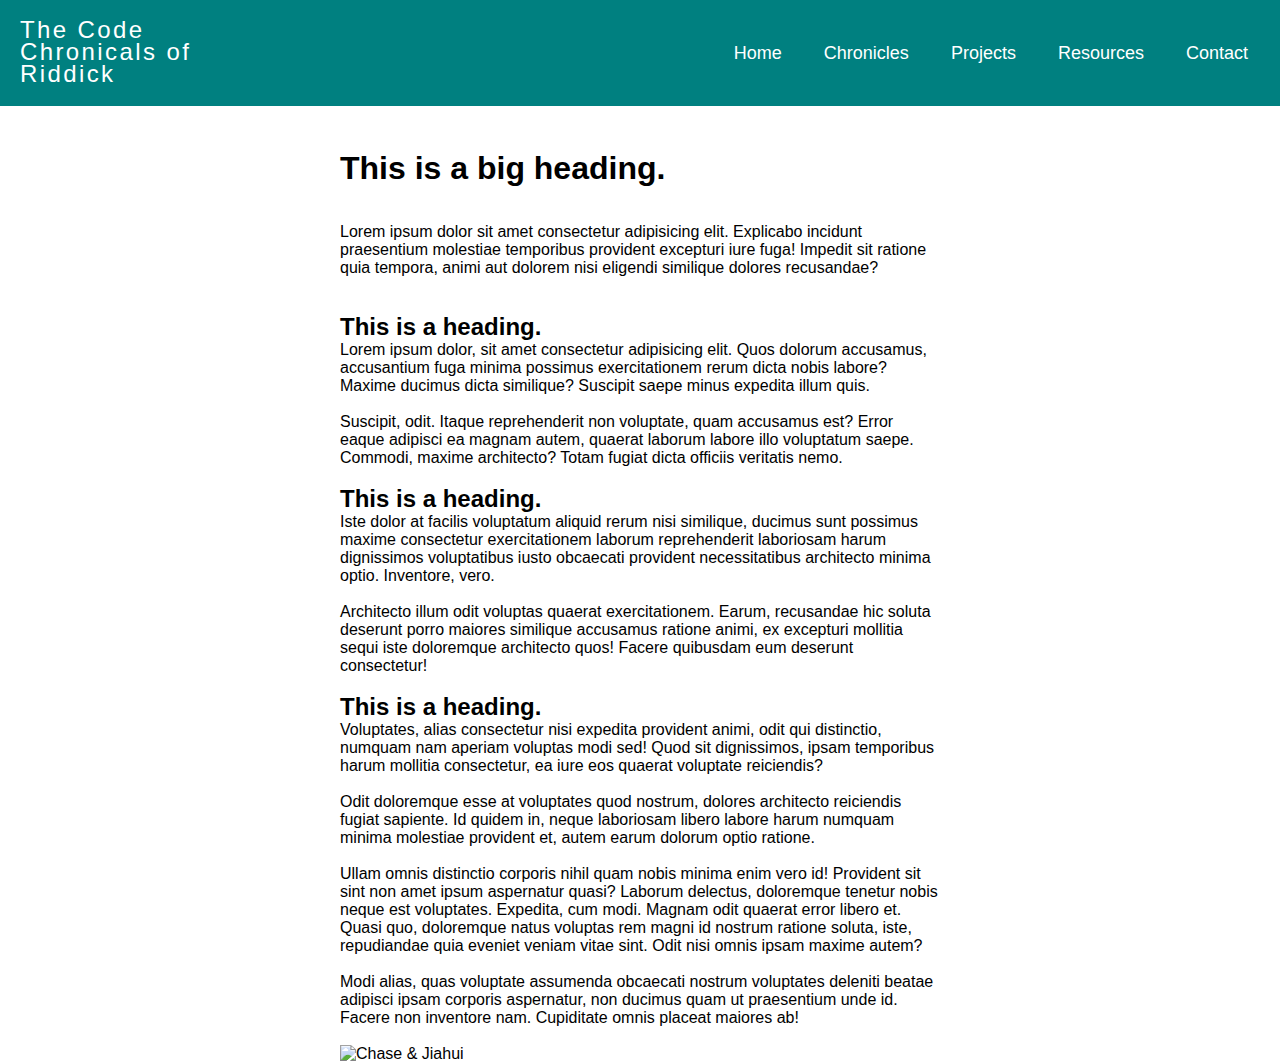
==== index.html @ 2a0e4118 "First Commit" ====
<!DOCTYPE html>
<html lang="en">
<head>
    <meta charset="UTF-8">
    <meta http-equiv="X-UA-Compatible" content="IE=edge">
    <meta name="viewport" content="width=device-width, initial-scale=1.0">
    <link rel="stylesheet" href="styles.css">
    <title>Home</title>
</head>
<body>
    <nav class="navbar">
        <!-- LOGO -->
        <div class="logo"><a href="./index.html">The Code<br> Chronicals of<br> Riddick</a></div>

        <!-- NAVIGATION MENU -->
        <ul class="nav-links">

            <!-- USING CHECKBOX HACK -->
            <input type="checkbox" id="checkbox_toggle">
            <label for="checkbox_toggle" class="hamburger">&#9776;</label>

            <!-- NAVIGATION MENUS -->
            <div class="menu">
            <li><a href="./index.html">Home</a></li>
            <li><a href="./chronicles.html">Chronicles</a></li>
            <li class="services">
                <a href="./projects.html">Projects</a>
                <!-- DROPDOWN MENU -->
                <ul class="dropdown">
                    <li><a href="/">Project 1</a></li>
                    <li><a href="/">Project 2</a></li>
                    <li><a href="/">Project 3</a></li>
                    <li><a href="/">Project 4</a></li>
                    <li><a href="/">Project 5</a></li>
                </ul>
            </li>
            <li><a href="./resources.html">Resources</a></li>
            <li><a href="./contact.html">Contact</a></li>
            </div>
        </ul>
    </nav>

    <div class="main">
    <h1>This is a big heading.</h1>
    <br><br>
    <p>Lorem ipsum dolor sit amet consectetur adipisicing elit. Explicabo incidunt praesentium molestiae temporibus provident excepturi iure fuga! Impedit sit ratione quia tempora, animi aut dolorem nisi eligendi similique dolores recusandae?</p><br><br>

    <h2>This is a heading. </h2>
    <p>
        Lorem ipsum dolor, sit amet consectetur adipisicing elit. Quos dolorum accusamus, accusantium fuga minima possimus exercitationem rerum dicta nobis labore? Maxime ducimus dicta similique? Suscipit saepe minus expedita illum quis.<br><br>

        Suscipit, odit. Itaque reprehenderit non voluptate, quam accusamus est? Error eaque adipisci ea magnam autem, quaerat laborum labore illo voluptatum saepe. Commodi, maxime architecto? Totam fugiat dicta officiis veritatis nemo.<br><br>
    </p>

    <h2>This is a heading. </h2>
    <p>
        Iste dolor at facilis voluptatum aliquid rerum nisi similique, ducimus sunt possimus maxime consectetur exercitationem laborum reprehenderit laboriosam harum dignissimos voluptatibus iusto obcaecati provident necessitatibus architecto minima optio. Inventore, vero. <br><br>

        Architecto illum odit voluptas quaerat exercitationem. Earum, recusandae hic soluta deserunt porro maiores similique accusamus ratione animi, ex excepturi mollitia sequi iste doloremque architecto quos! Facere quibusdam eum deserunt consectetur!<br><br>
    </p>

    <h2>This is a heading. </h2>
    <p>
        Voluptates, alias consectetur nisi expedita provident animi, odit qui distinctio, numquam nam aperiam voluptas modi sed! Quod sit dignissimos, ipsam temporibus harum mollitia consectetur, ea iure eos quaerat voluptate reiciendis?<br><br>

        Odit doloremque esse at voluptates quod nostrum, dolores architecto reiciendis fugiat sapiente. Id quidem in, neque laboriosam libero labore harum numquam minima molestiae provident et, autem earum dolorum optio ratione.<br><br>

        Ullam omnis distinctio corporis nihil quam nobis minima enim vero id! Provident sit sint non amet ipsum aspernatur quasi? Laborum delectus, doloremque tenetur nobis neque est voluptates. Expedita, cum modi.
        Magnam odit quaerat error libero et. Quasi quo, doloremque natus voluptas rem magni id nostrum ratione soluta, iste, repudiandae quia eveniet veniam vitae sint. Odit nisi omnis ipsam maxime autem?<br><br>

        Modi alias, quas voluptate assumenda obcaecati nostrum voluptates deleniti beatae adipisci ipsam corporis aspernatur, non ducimus quam ut praesentium unde id. Facere non inventore nam. Cupiditate omnis placeat maiores ab! <br><br>
    </p>

    <img src="./images/2021-5.jpg" alt="Chase & Jiahui">



</div>

</body>
</html>
---- styles.css ----
/* UTILITIES */
    * {
    margin: 0;
    padding: 0;
    box-sizing: border-box;
   }

   body {
    font-family: 'Gill Sans', 'Gill Sans MT', Calibri, 'Trebuchet MS', sans-serif
   }
   a {
    text-decoration: none;
   }
   li {
    list-style: none;
   }

div.main {
    margin: 150px auto auto auto;
    max-width: 600px;
}

/* NAVBAR STYLING STARTS */
   #checkbox_toggle {
    opacity: 0;
    display: none;
  }
  .navbar {
    display: flex;
    align-items: center;
    justify-content: space-between;
    padding: 20px;
    background-color: teal;
    color: #fff;
    position: fixed;
    top: 0;
    width: 100%;
   }
   .nav-links a {
    color: #fff;
   }
   /* LOGO */
   .logo a {
    font-size: 24px;
    font-family: Phosphate, 'Gill Sans', 'Gill Sans MT', Calibri, 'Trebuchet MS', sans-serif;
    color: #fff;
    letter-spacing: .1em;
    line-height: .8em;
   }

   /* NAVBAR MENU */
   .menu {
    display: flex;
    gap: 1em;
    font-size: 18px;
   }
   .menu li:hover {
    background-color: #4c9e9e;
    border-radius: 5px;
    transition: 0.3s ease;
   }
   .menu li {
    padding: 5px 12px;
   }

/* DROPDOWN MENU */
   .services {
    position: relative;
   }
   .dropdown {
    background-color: rgb(1, 139, 139);
    padding: 1em 0;
    position: absolute; /*WITH RESPECT TO PARENT*/
    display: none;
    border-radius: 8px;
    top: 35px;
   }
   .dropdown li + li {
    margin-top: 10px;
   }
   .dropdown li {
    padding: 0.5em 1em;
    width: 8em;
    text-align: center;
   }
   .dropdown li:hover {
    background-color: #4c9e9e;
   }
   .services:hover .dropdown {
    display: block;
   }


/* RESPONSIVE NAVBAR MENU STARTS*/
    /*HAMBURGER MENU*/
    .hamburger {
    display: none;
    font-size: 24px;
    user-select: none;
    }

/* APPLYING MEDIA QUERIES */
@media (max-width: 600px) {
    .menu {
    display:none;
    position: absolute;
    background-color: red;
    right: 0;
    left: 0;
    text-align: center;
    padding: 16px 0;
    }
    .menu li:hover {
    display: inline-block;
    background-color:#4c9e9e;
    transition: 0.3s ease;
    }
    .menu li + li {
    margin-top: 12px;
    }
    input[type=checkbox]:checked ~ .menu{
    display: block;
    }
    .hamburger {
    display: block;
    }
    .dropdown {
    left: 50%;
    top: 30px;
    transform: translateX(35%);
    }
    .dropdown li:hover {
    background-color: #4c9e9e;
    }
    }

    /* Flexbox Container */
    .container {
        display: flex;
        flex-direction: row;
        flex-wrap: wrap;
        justify-content: center;
        align-items: center;
        padding: 20px;
        width: 100%;
        margin: 10px auto auto auto;
        max-width: 600;
    }

    .container > div {
        width: 33.3%;
        padding: 0 10px  20px 0;
        box-sizing: border-box;
    }

    .container > div img {
        width: 100%;
    }
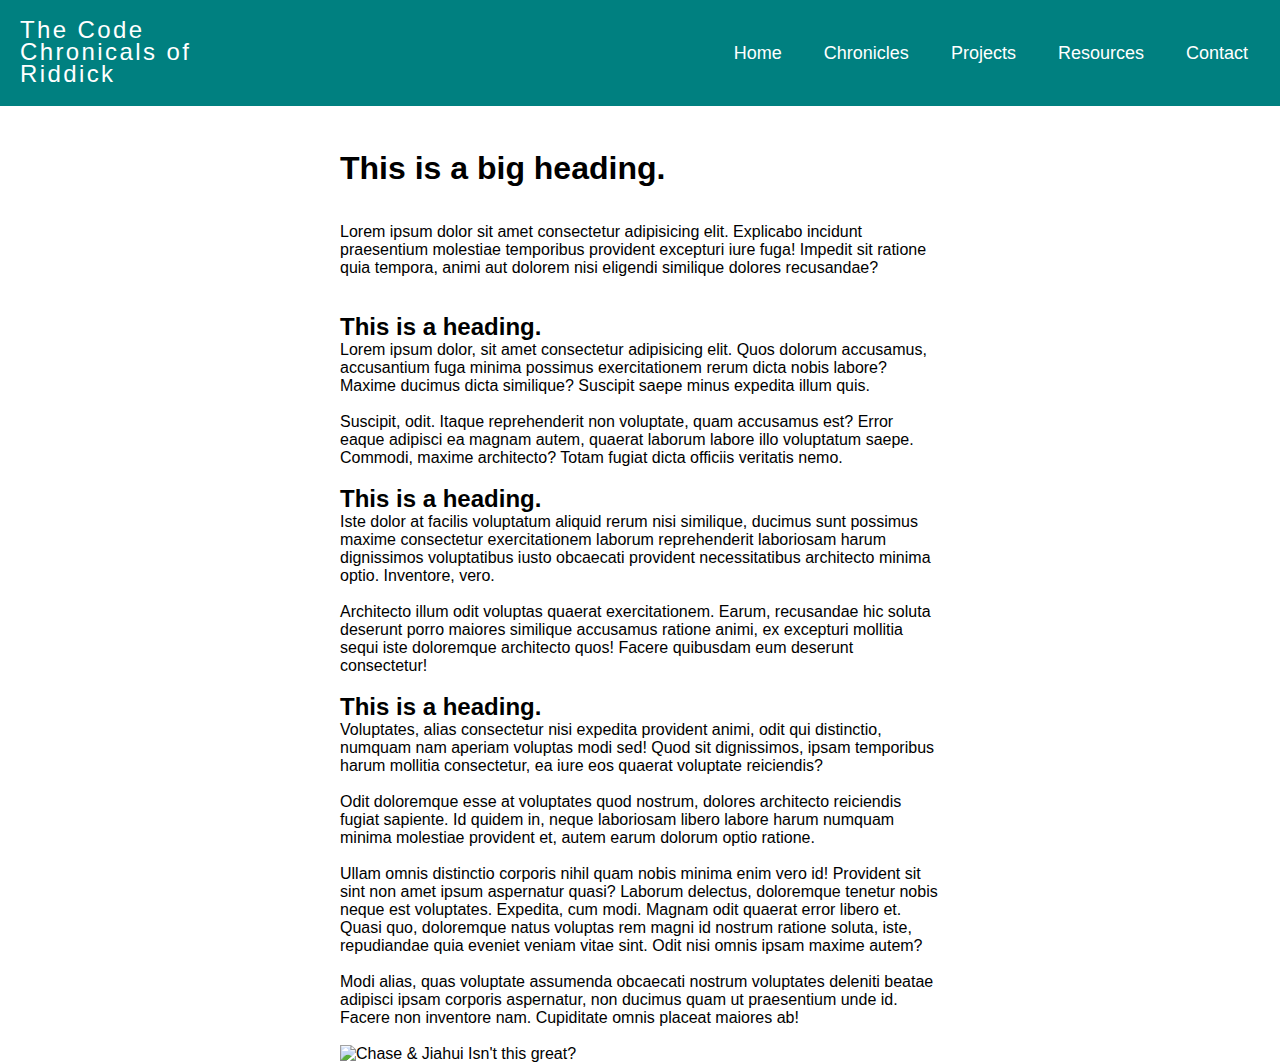
==== commit ad5de3f1: "This is another commit to see if I can get the ssh token working." ====
--- a/index.html
+++ b/index.html
@@ -72,6 +72,7 @@
     </p>
 
     <img src="./images/2021-5.jpg" alt="Chase & Jiahui">
+    Isn't this great?
 
 
 
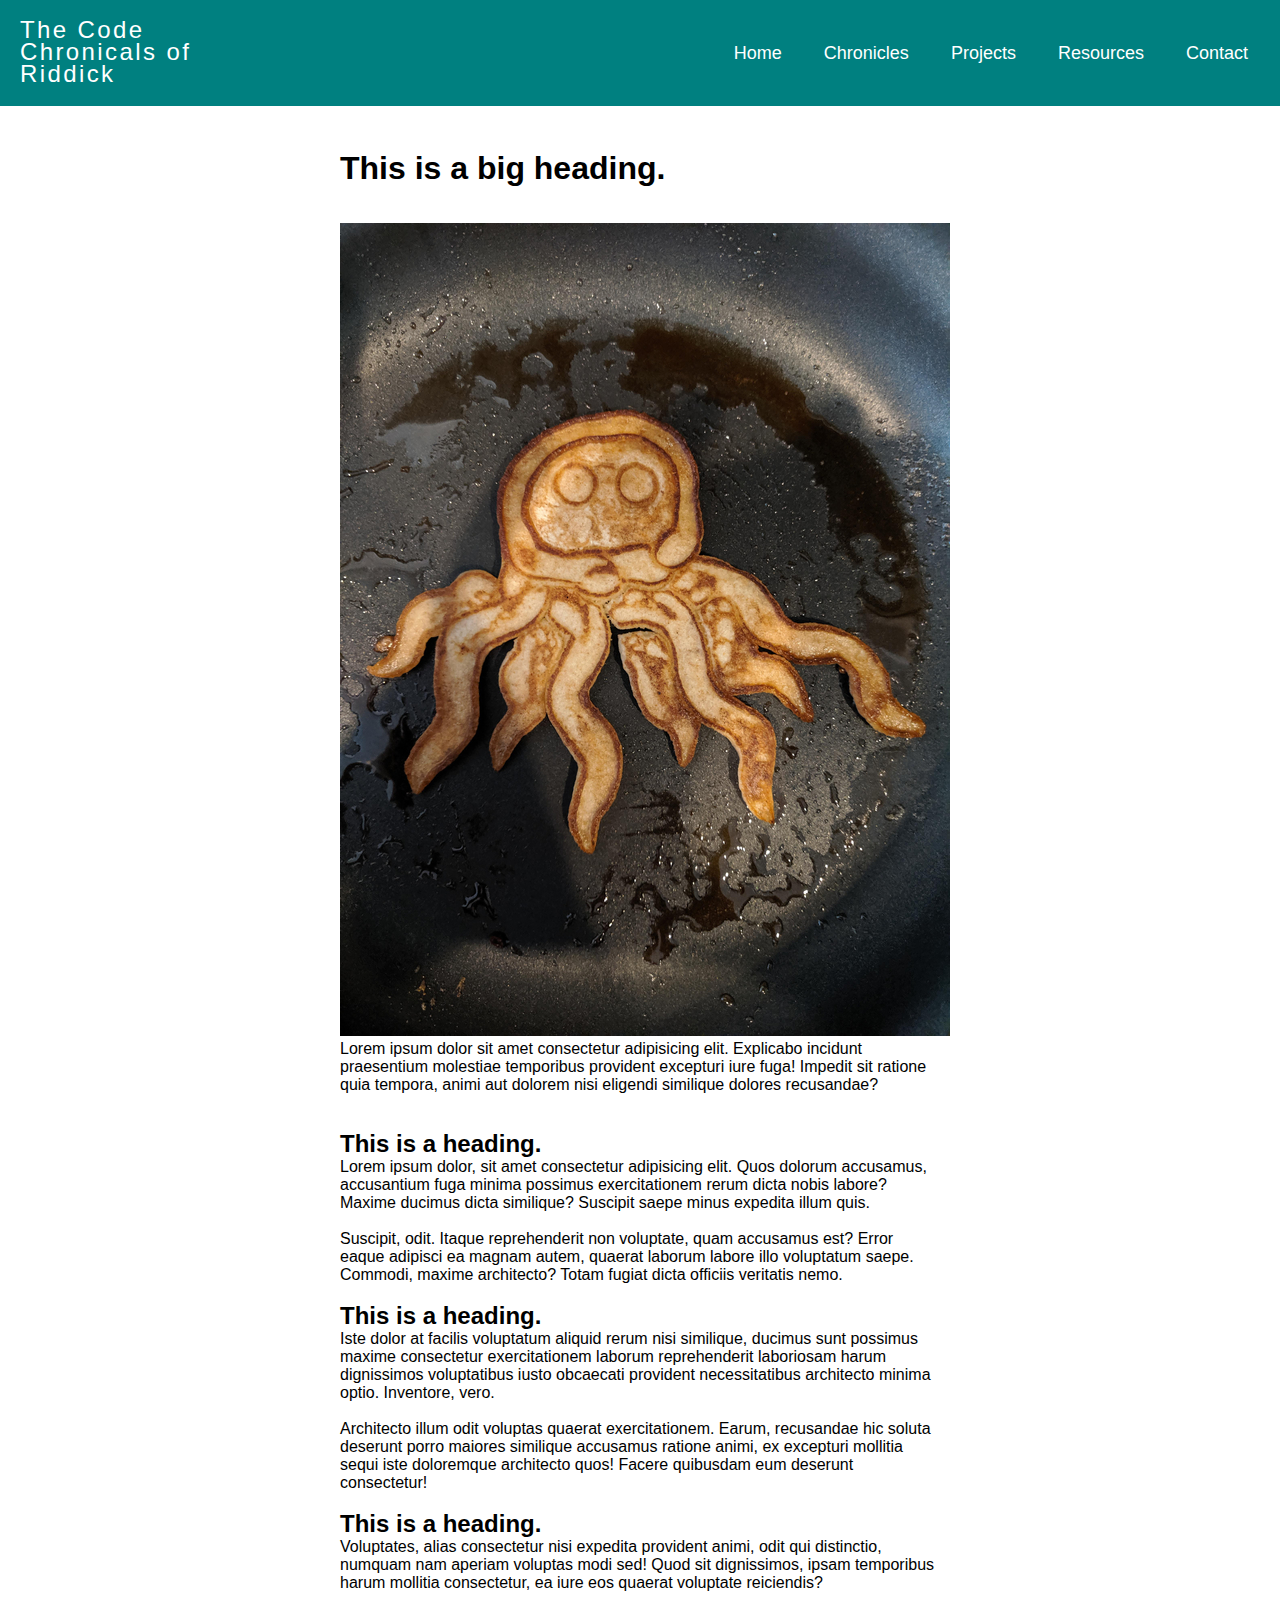
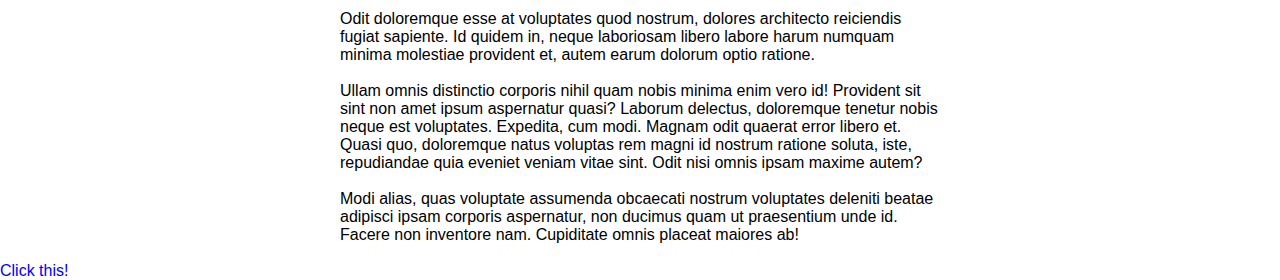
==== commit 812decbc: "Cleaned up content and added a JS file." ====
--- a/index.html
+++ b/index.html
@@ -43,6 +43,10 @@
     <div class="main">
     <h1>This is a big heading.</h1>
     <br><br>
+
+    <img src="./images/octopus-pancake.jpg">
+
+
     <p>Lorem ipsum dolor sit amet consectetur adipisicing elit. Explicabo incidunt praesentium molestiae temporibus provident excepturi iure fuga! Impedit sit ratione quia tempora, animi aut dolorem nisi eligendi similique dolores recusandae?</p><br><br>
 
     <h2>This is a heading. </h2>
@@ -71,12 +75,9 @@
         Modi alias, quas voluptate assumenda obcaecati nostrum voluptates deleniti beatae adipisci ipsam corporis aspernatur, non ducimus quam ut praesentium unde id. Facere non inventore nam. Cupiditate omnis placeat maiores ab! <br><br>
     </p>
 
-    <img src="./images/2021-5.jpg" alt="Chase & Jiahui">
-    Isn't this great?
-
-
-
 </div>
 
+<script src="scripts.js"></script>
+<a href="Javascript: void(0)" onClick="sayHi(); saySomething();">Click this!</a>
 </body>
 </html>